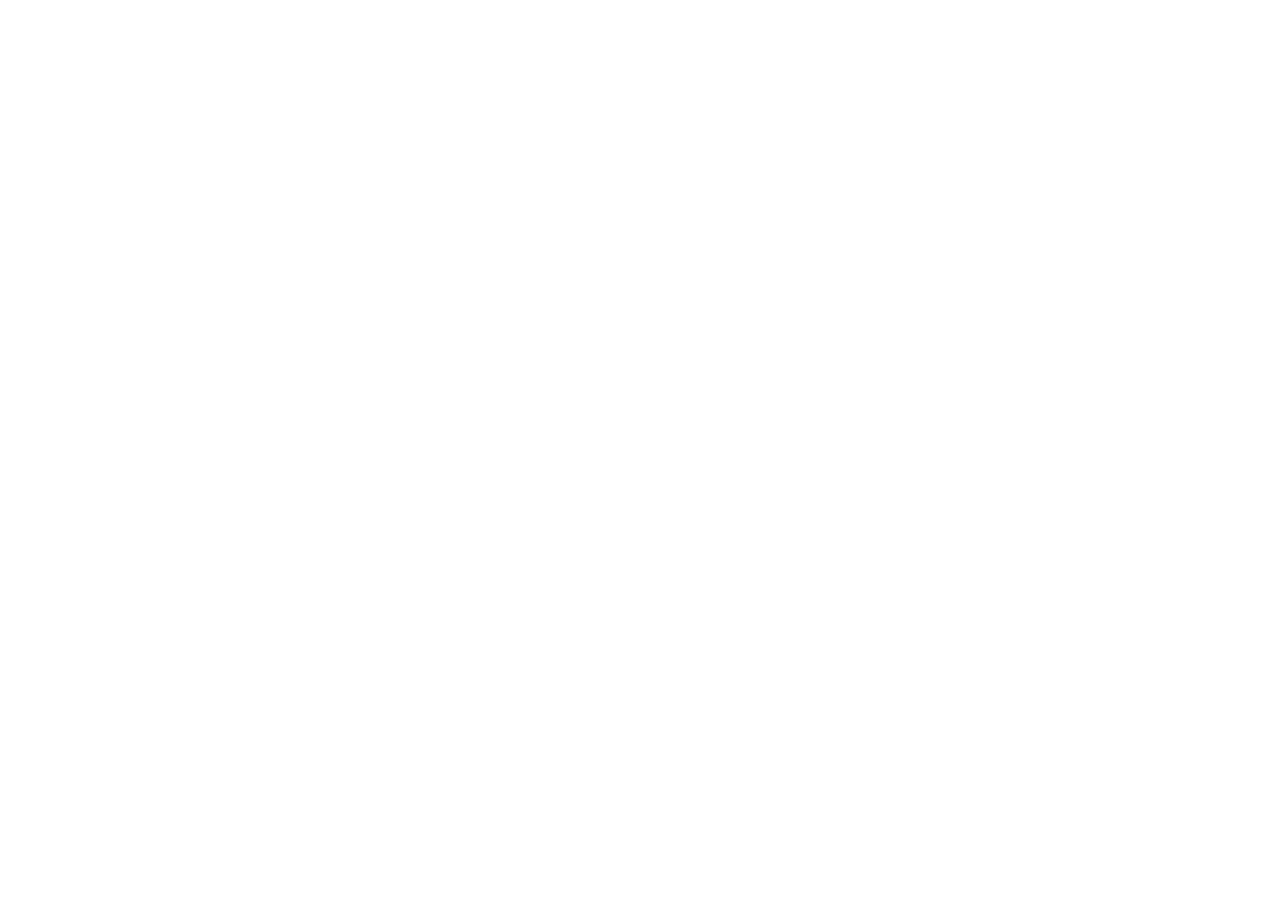
==== index.html @ 4c90ca9a "initial" ====
<!DOCTYPE html>
<html lang="en">
<head>
    <meta charset="UTF-8">
    <meta name="viewport" content="width=device-width, initial-scale=1.0">
    <meta http-equiv="X-UA-Compatible" content="ie=edge">
    <title>hi</title>
</head>
<body>
    
</body>
</html>
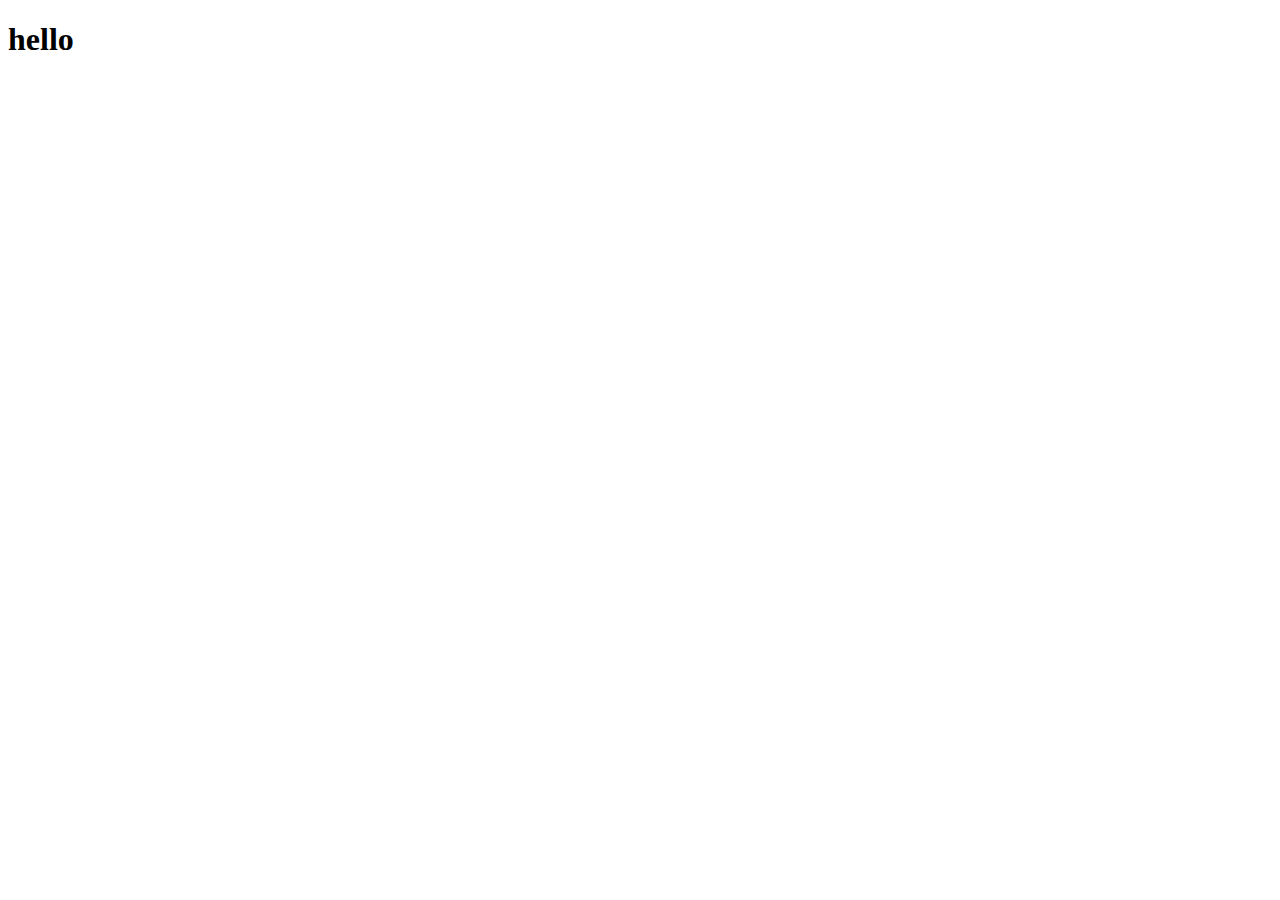
==== commit af99eb61: "initial" ====
--- a/index.html
+++ b/index.html
@@ -6,6 +6,7 @@
     <meta http-equiv="X-UA-Compatible" content="ie=edge">
     <title>hi</title>
 </head>
+    <h1> hello</h1>
 <body>
     
 </body>
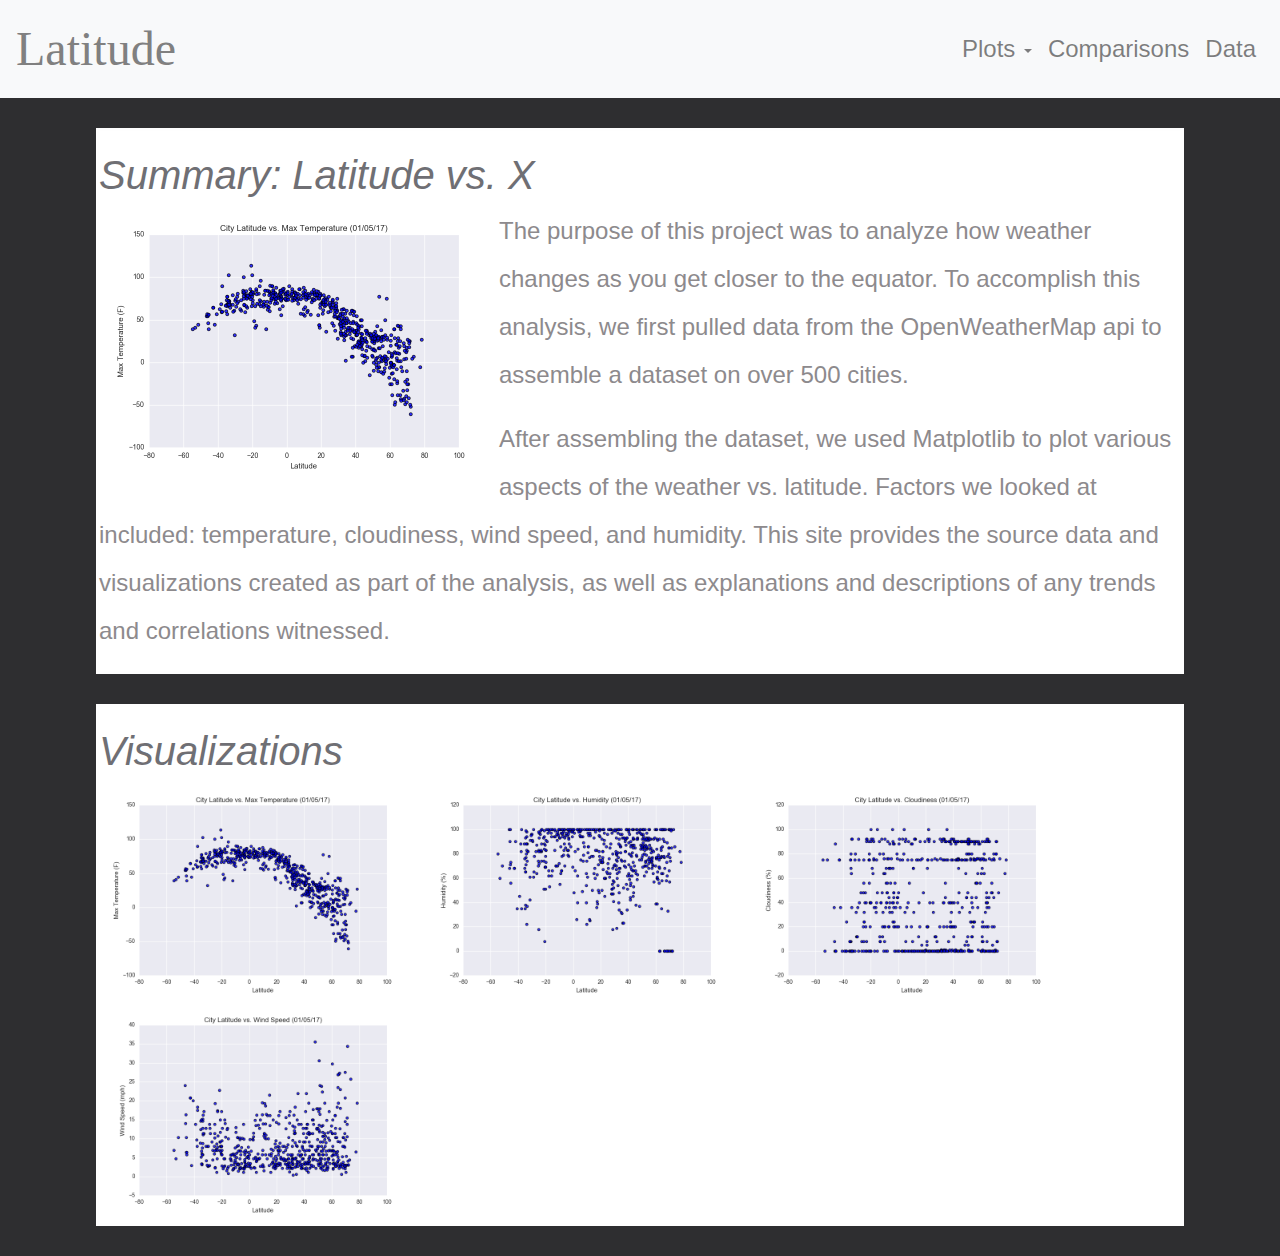
==== commit 62545be8: "Add files via upload" ====
--- a/index.html
+++ b/index.html
@@ -1,13 +1,74 @@
 <!DOCTYPE html>
 <html lang="en">
 <head>
-    <meta charset="UTF-8">
-    <meta name="viewport" content="width=device-width, initial-scale=1.0">
-    <meta http-equiv="X-UA-Compatible" content="ie=edge">
-    <title>hi</title>
+
+  <meta charset="UTF-8">
+  <meta name="viewport" content="width=device-width, initial-scale=1.0">
+  <meta name="viewport" content="width=device-width, initial-scale=1, shrink-to-fit=no">
+  <link rel="stylesheet" type="text/css" href="stylesheet.css">
+  
+  <!-- Bootstrap CSS -->
+  <link rel="stylesheet" href="https://stackpath.bootstrapcdn.com/bootstrap/4.4.1/css/bootstrap.min.css" integrity="sha384-Vkoo8x4CGsO3+Hhxv8T/Q5PaXtkKtu6ug5TOeNV6gBiFeWPGFN9MuhOf23Q9Ifjh" crossorigin="anonymous">
+  <!-- Creating the Navigation Bar -->
+  <title>Document</title>
+  <nav class="navbar navbar-expand-lg navbar-light bg-light">
+    <a class="navbar-brand" href="index.html"> <font face="Bedrock" color = "grey" size = "10">Latitude</font> </a>
+    <button class="navbar-toggler" type="button" data-toggle="collapse" data-target="#navbarNavDropdown" aria-controls="navbarNavDropdown" aria-expanded="false" aria-label="Toggle navigation">
+      <span class="navbar-toggler-icon"></span>
+    </button>
+    <div class="collapse navbar-collapse" id="navbarNavDropdown">
+      <ul class="navbar-nav ml-auto">
+        <!-- Drop Down Menu on Nav Bar -->
+        <li class="nav-item dropdown">
+          <a class="nav-link dropdown-toggle" href="plots.html" id="navbarDropdownMenuLink" role="button" data-toggle="dropdown" aria-haspopup="true" aria-expanded="false">
+            <font size = "5" >Plots</font>
+          </a>
+          <div class="dropdown-menu" aria-labelledby="navbarDropdownMenuLink">
+            <a class="dropdown-item" href="maxtemp.html">Max Temperature</a>
+            <a class="dropdown-item" href="cloudiness.html">Cloudiness</a>
+            <a class="dropdown-item" href="humidity.html">Humidity</a>
+            <a class="dropdown-item" href="windspeed.html">Wind Speed</a>
+
+          </div>
+        </li>
+        <!-- Other Navigation Bar Contents-->
+        <li class="nav-item">
+          <a class="nav-link" href="comparisons.html"> <font size = "5">Comparisons</font></a>
+        </li>
+        <li class="nav-item">
+          <a class="nav-link" href="data2.html"> <font size = "5">Data</font></a>
+        </li>
+      </ul>
+   
+    </div>
+  </nav>
 </head>
-    <h1> hello</h1>
-<body>
+
+<body style = "background-color:rgb(46, 46, 48);">
     
-</body>
+    <div class="center">
+      <h1>Summary: Latitude vs. X</h1>
+      <img src="images/Fig1.png" align= "left" alt="Latitude vs Cities" HSPACE=”50” VSPACE=”50” width="400px"/> 
+      <p>The purpose of this project was to analyze how weather changes as you get closer to the equator. To accomplish this analysis, we first pulled data from the OpenWeatherMap api to
+        assemble a dataset on over 500 cities. 
+    
+      </p>
+      <p>After assembling the dataset, we used Matplotlib to plot various aspects of the weather vs. latitude. Factors we looked at included: temperature, cloudiness, wind speed, and humidity. 
+        This site provides the source data and visualizations created as part of the analysis, as well as explanations and descriptions of any trends and correlations witnessed.
+      </p>
+      
+    </div>
+  
+    <div class="center">
+      <h1>Visualizations</h1>
+      <img src="images/Fig1.png" alt="Latitude vs Cities" HSPACE=”80” VSPACE=”80” width="320px"/> 
+      <img src="images/Fig2.png" alt="Latitude vs Cities" HSPACE=”80” VSPACE=”80” width="320px"/> 
+      <img src="images/Fig3.png" alt="Latitude vs Cities" HSPACE=”80” VSPACE=”80” width="320px"/> 
+      <img src="images/Fig4.png" alt="Latitude vs Cities" HSPACE=”80” VSPACE=”80” width="320px"/> 
+      
+    </div>
+  <script src="https://code.jquery.com/jquery-3.4.1.slim.min.js" integrity="sha384-J6qa4849blE2+poT4WnyKhv5vZF5SrPo0iEjwBvKU7imGFAV0wwj1yYfoRSJoZ+n" crossorigin="anonymous"></script>
+  <script src="https://cdn.jsdelivr.net/npm/popper.js@1.16.0/dist/umd/popper.min.js" integrity="sha384-Q6E9RHvbIyZFJoft+2mJbHaEWldlvI9IOYy5n3zV9zzTtmI3UksdQRVvoxMfooAo" crossorigin="anonymous"></script>
+  <script src="https://stackpath.bootstrapcdn.com/bootstrap/4.4.1/js/bootstrap.min.js" integrity="sha384-wfSDF2E50Y2D1uUdj0O3uMBJnjuUD4Ih7YwaYd1iqfktj0Uod8GCExl3Og8ifwB6" crossorigin="anonymous"></script>
+</body> 
 </html>--- a/stylesheet.css
+++ b/stylesheet.css
@@ -0,0 +1,26 @@
+  h1 {
+    color: rgb(111, 111, 116);
+    font-size: larger;
+    font-style: oblique;
+    font-family: Verdana, Geneva, Tahoma, sans-serif;
+    font-weight: bolder;
+
+  }
+
+  .center {
+    margin: auto;
+    width: 85%;
+    border: 3px solid rgb(254, 254, 254);
+    background-color: white;
+    margin-top: 30px;
+    margin-bottom: 30px;
+    padding-top: 20px;
+    
+  }
+
+  p {
+    color: rgb(141, 138, 141);
+    font-size: x-large;
+    line-height: 2;
+
+  }